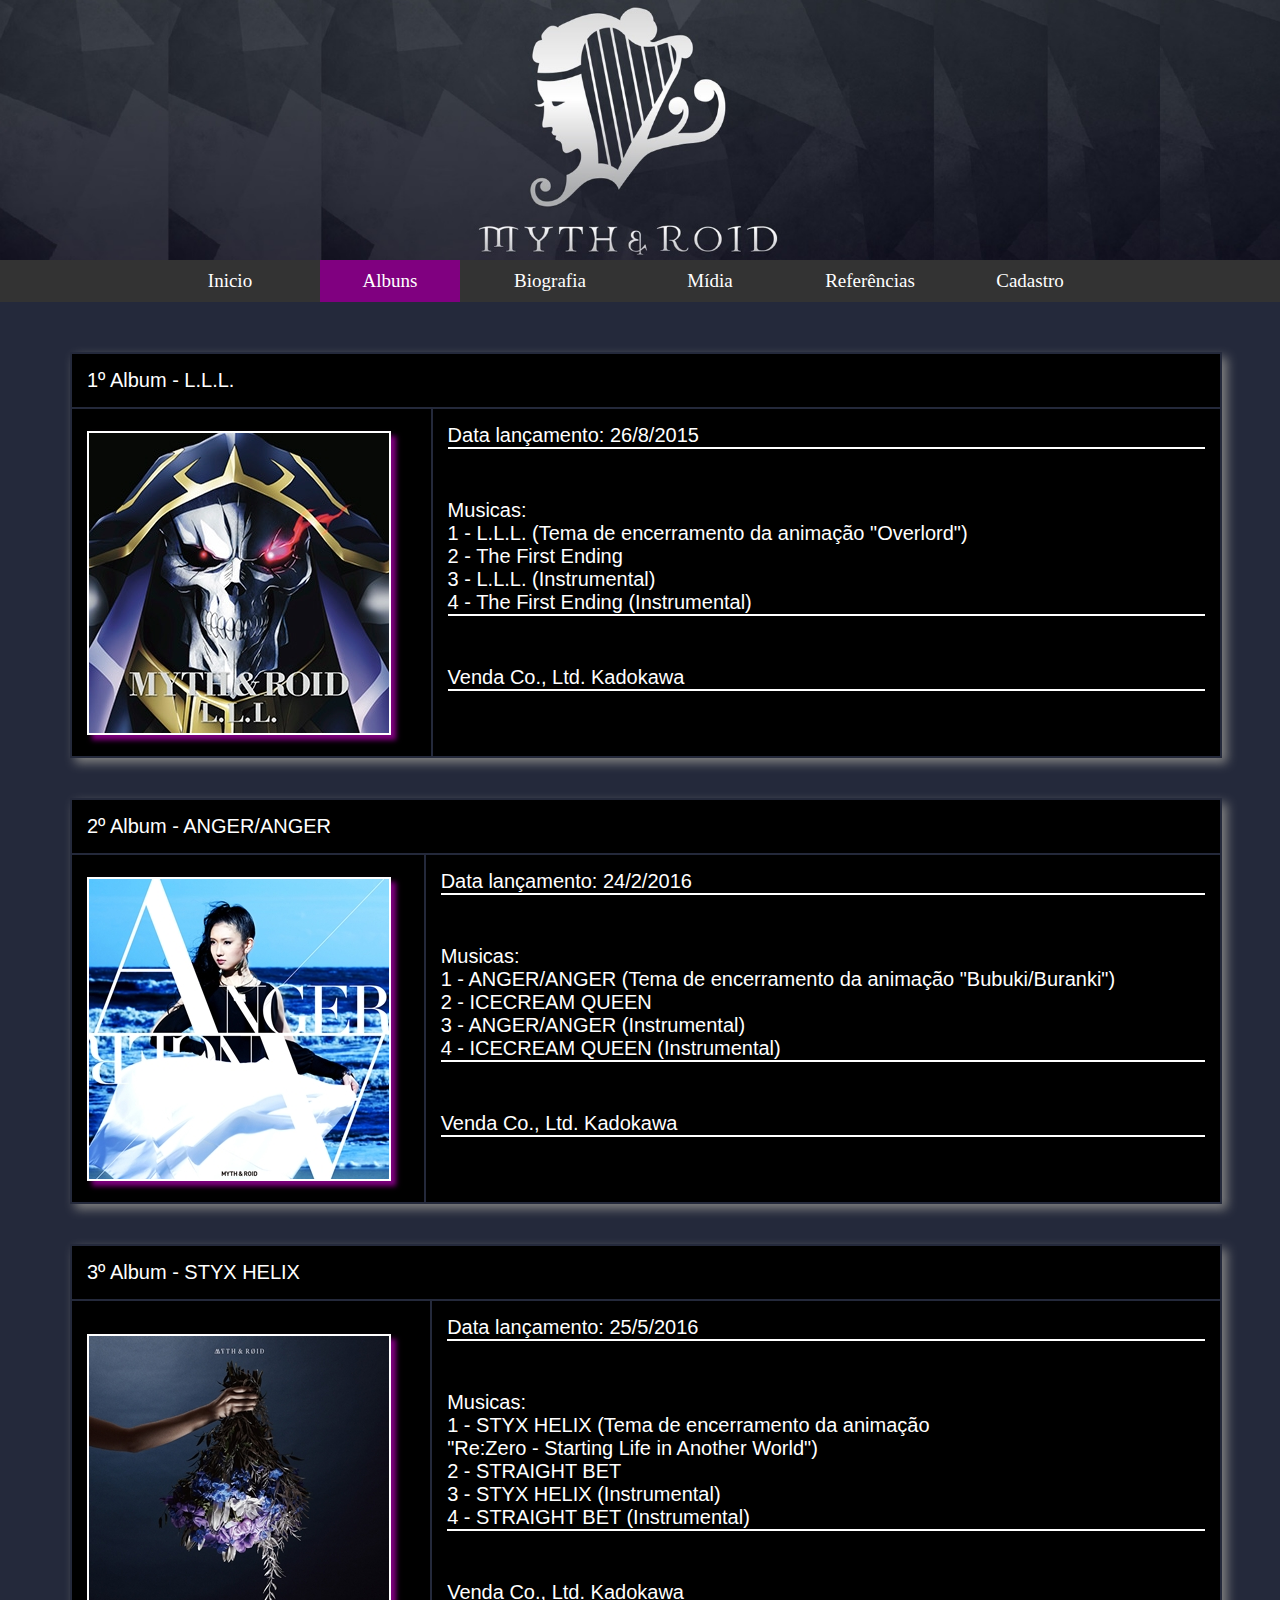
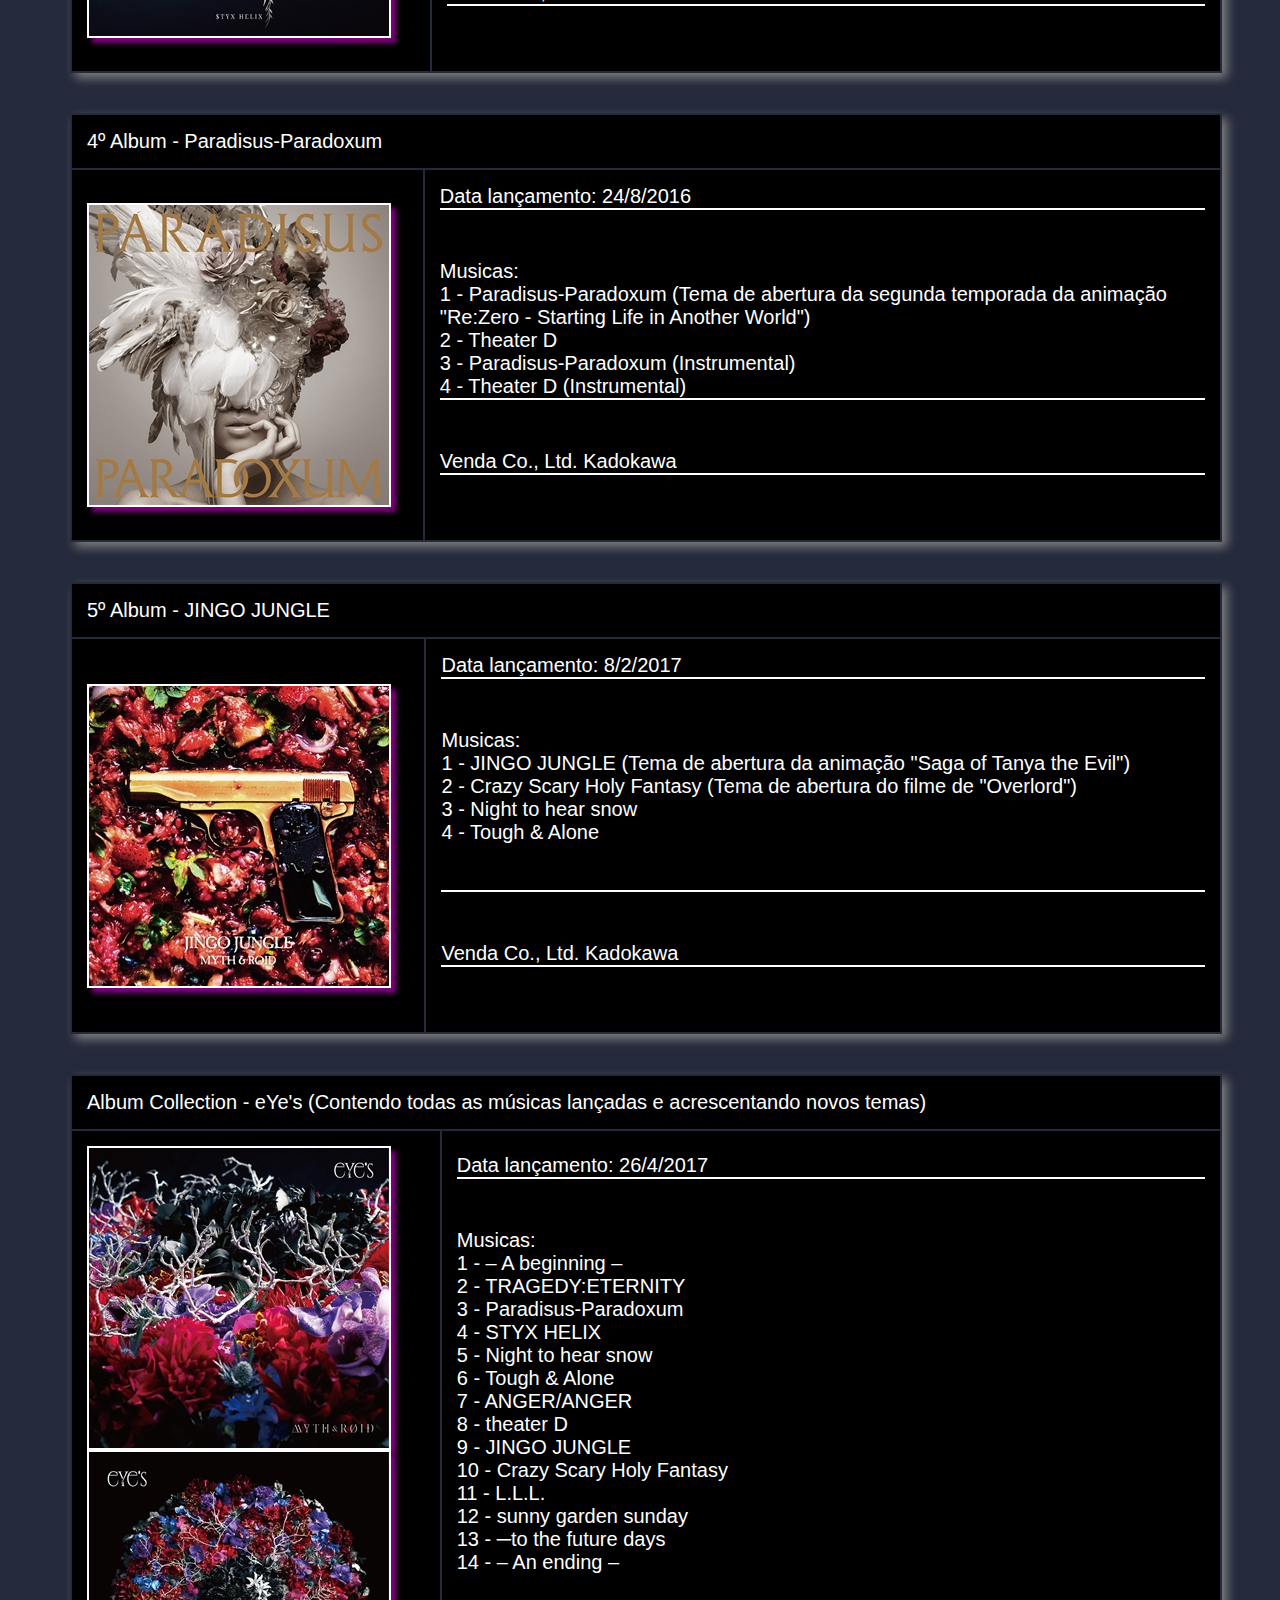
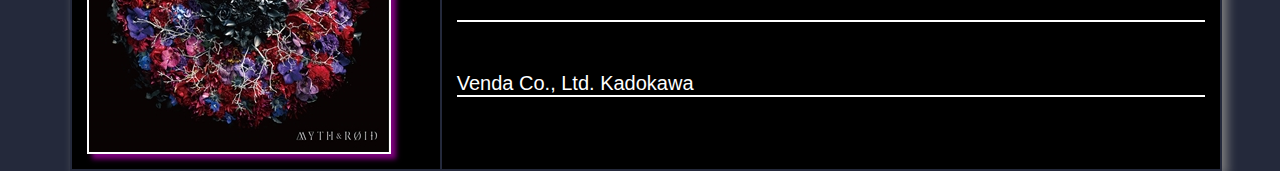
==== src/pages/albuns.html @ 66c491fd "Reorganizando Importações" ====
<html>

<head>
	<meta charset="UTF-8" />
	<link rel="stylesheet" href="../css/style.css" />
	<link rel="stylesheet" href="../css/navbar.css" />
	<title>Myth & Roid</title>
</head>

<!-- Menu -->
<header>
	<div class="fundo">
		<img src="../images/cats.jpg" />
	</div>
	<div class="menu">
		<ul>
			<li><a href="/index.html">Inicio</a></li>
			<li><a class="active" href="albuns.html">Albuns</a></li>
			<li><a href="biografia.html">Biografia</a></li>
			<li><a href="midia.html">Mídia</a></li>
			<li><a href="referencias.html">Referências</a></li>
			<li><a href="cadastro.html">Cadastro</a></li>
		</ul>
	</div>
</header>

<!--Corpo-->

<body>
	<div class="albuns">
		<table align="left" cellpadding="15" width="90%">
			<tr>
				<td colspan="2"> 1º Album - L.L.L. </td>
			<tr>
				<td><img src="../images/album1.jpg"></td>
				<td>
					<p> Data lançamento: 26/8/2015</p>
					<p>Musicas:</br>
						1 - L.L.L. (Tema de encerramento da animação
						"Overlord")&nbsp;&nbsp;&nbsp;&nbsp;&nbsp;&nbsp;&nbsp;&nbsp;&nbsp;&nbsp;&nbsp;&nbsp;&nbsp;&nbsp;&nbsp;&nbsp;&nbsp;&nbsp;&nbsp;&nbsp;&nbsp;&nbsp;&nbsp;&nbsp;&nbsp;&nbsp;&nbsp;&nbsp;&nbsp;&nbsp;&nbsp;&nbsp;&nbsp;</br>
						2 - The First Ending</br>
						3 - L.L.L. (Instrumental) </br>
						4 - The First Ending (Instrumental)</br>
					</p>
					<p> Venda Co., Ltd. Kadokawa</p>
				</td>
			</tr>
		</table>
	</div>

	<div class="albuns">
		<table align="left" cellpadding="15" width="90%">
			<tr>
				<td colspan="2"> 2º Album - ANGER/ANGER </td>
			<tr>
				<td><img src="../images/album2.jpg"></td>
				<td>
					<p> Data lançamento: 24/2/2016</p>
					<p>Musicas:</br>
						1 - ANGER/ANGER (Tema de encerramento da animação
						"Bubuki/Buranki")&nbsp;&nbsp;&nbsp;&nbsp;&nbsp;&nbsp;&nbsp;&nbsp;&nbsp;</br>
						2 - ICECREAM QUEEN</br>
						3 - ANGER/ANGER (Instrumental)</br>
						4 - ICECREAM QUEEN (Instrumental)</br>
					</p>
					<p> Venda Co., Ltd. Kadokawa</p>
			</tr>
		</table>
	</div>

	<div class="albuns">
		<table align="left" cellpadding="15" width="90%">
			<tr>
				<td colspan="2"> 3º Album - STYX HELIX </td>
			<tr>
				<td><img src="../images/album3.jpg"></td>
				<td>
					<p> Data lançamento: 25/5/2016</p>
					<p>Musicas:</br>
						1 - STYX HELIX (Tema de encerramento da
						animação&nbsp;&nbsp;&nbsp;&nbsp;&nbsp;&nbsp;&nbsp;&nbsp;&nbsp;&nbsp;&nbsp;&nbsp;&nbsp;&nbsp;&nbsp;&nbsp;&nbsp;&nbsp;&nbsp;&nbsp;&nbsp;&nbsp;&nbsp;&nbsp;&nbsp;&nbsp;&nbsp;&nbsp;&nbsp;&nbsp;&nbsp;&nbsp;&nbsp;&nbsp;&nbsp;&nbsp;&nbsp;&nbsp;&nbsp;&nbsp;</br>
						"Re:Zero - Starting Life in Another World")</br>
						2 - STRAIGHT BET</br>
						3 - STYX HELIX (Instrumental)</br>
						4 - STRAIGHT BET (Instrumental)</br>
					</p>
					<p> Venda Co., Ltd. Kadokawa</p>
			</tr>
		</table>
	</div>

	<div class="albuns">
		<table align="left" cellpadding="15" width="90%">
			<tr>
				<td colspan="2"> 4º Album - Paradisus-Paradoxum </td>
			<tr>
				<td><img src="../images/album4.jpg"></td>
				<td>
					<p> Data lançamento: 24/8/2016</p>
					<p>Musicas:</br>
						1 - Paradisus-Paradoxum (Tema de abertura da segunda temporada da animação</br>
						"Re:Zero - Starting Life in Another World")</br>
						2 - Theater D</br>
						3 - Paradisus-Paradoxum (Instrumental)</br>
						4 - Theater D (Instrumental)</br>
					</p>
					<p> Venda Co., Ltd. Kadokawa</p>
			</tr>
		</table>
	</div>

	<div class="albuns">
		<table align="left" cellpadding="15" width="90%">
			<tr>
				<td colspan="2"> 5º Album - JINGO JUNGLE </td>
			<tr>
				<td><img src="../images/album5.jpg"></td>
				<td>
					<p> Data lançamento: 8/2/2017</p>
					<p>Musicas:</br>
						1 - JINGO JUNGLE (Tema de abertura da animação "Saga of Tanya the
						Evil")&nbsp;&nbsp;&nbsp;&nbsp;&nbsp;&nbsp;</br>
						2 - Crazy Scary Holy Fantasy (Tema de abertura do filme de "Overlord")</br>
						3 - Night to hear snow</br>
						4 - Tough & Alone</br>
						</br>
						</br>
					</p>
					<p> Venda Co., Ltd. Kadokawa</p>
			</tr>

			<div class="albuns">
				<table align="left" cellpadding="15" width="90%">
					<tr>
						<td colspan="2"> Album Collection - eYe's (Contendo todas as músicas lançadas e acrescentando
							novos temas)</td>
					<tr>
						<td rowspan="2"><img src="../images/album6.jpg"></br><img src="../images/album7.jpg"></td>
						<td>
							<p> Data lançamento: 26/4/2017</p>
							<p>Musicas:</br>
								1 - – A beginning
								–&nbsp;&nbsp;&nbsp;&nbsp;&nbsp;&nbsp;&nbsp;&nbsp;&nbsp;&nbsp;&nbsp;&nbsp;&nbsp;&nbsp;&nbsp;&nbsp;&nbsp;&nbsp;&nbsp;&nbsp;&nbsp;&nbsp;&nbsp;&nbsp;&nbsp;&nbsp;&nbsp;&nbsp;&nbsp;&nbsp;&nbsp;&nbsp;&nbsp;&nbsp;&nbsp;&nbsp;&nbsp;&nbsp;&nbsp;&nbsp;&nbsp;&nbsp;&nbsp;&nbsp;&nbsp;&nbsp;&nbsp;&nbsp;&nbsp;&nbsp;&nbsp;&nbsp;&nbsp;&nbsp;&nbsp;&nbsp;&nbsp;&nbsp;&nbsp;&nbsp;&nbsp;&nbsp;&nbsp;&nbsp;&nbsp;&nbsp;&nbsp;&nbsp;&nbsp;&nbsp;&nbsp;&nbsp;&nbsp;&nbsp;&nbsp;&nbsp;&nbsp;&nbsp;&nbsp;&nbsp;&nbsp;&nbsp;&nbsp;&nbsp;&nbsp;&nbsp;&nbsp;&nbsp;&nbsp;&nbsp;&nbsp;&nbsp;</br>
								2 - TRAGEDY:ETERNITY</br>
								3 - Paradisus-Paradoxum</br>
								4 - STYX HELIX</br>
								5 - Night to hear snow</br>
								6 - Tough & Alone</br>
								7 - ANGER/ANGER </br>
								8 - theater D</br>
								9 - JINGO JUNGLE</br>
								10 - Crazy Scary Holy Fantasy</br>
								11 - L.L.L.</br>
								12 - sunny garden sunday</br>
								13 - ─to the future days</br>
								14 - – An ending –</br>
								</br>
								</br>
							</p>
							<p> Venda Co., Ltd. Kadokawa</p>
					</tr>
			</div>
</body>


<!--Rodapé-->
<footer>

</footer>

</html>
---- src/css/style.css ----
header{
	background:black;
		
}

body{
	margin-left:0px;
	margin-right:0px;
	margin-top:0px;
	font-family:calibri;
	font-size:12px;
	background:#24293B;
}


iframe {
	border:solid 1px white;
	box-shadow:5px 5px 5px purple;
}



.fundo img {
    width: 100%;
    height: auto;
}

.menu{
	font-family:arial;
	font-size:12px;
	display: flex;
	justify-content: center;
	align-items: center;
	background: #333;
	width: 100%;
}

.menu ul {	
    list-style-type: none;
    margin: 0;
    padding: 0;
    overflow: hidden;
    background-color: #333;
}

.menu li {
    float: left;
	margin-left:0px;
	font-size:12px;
}

.menu li a {
    margin-right:20px;
	margin-left:auto;
	display: block;
    color: white;
    text-align: center;
    padding: 10px 20px;
    text-decoration: none;
	font-family:calibri;
	font-size:19px;
	width: 100px;
    height: auto;
}

.menu li a:hover {
    background-color: purple;
}

.active {
    background-color: purple;
}

.index table {
	margin-top:50px;
	margin-left:70px;
	box-shadow:5px 5px 15px grey;
	margin-bottom:40px;
	
}

.index tr {
	font-family:arial;
	font-size:40px;
	background:black;
	color:white;
	
}

.index p {
	font-family:Arial;
	font-size:20px;
	margin-left:50px;
	margin-right:50px;
}

.index td img{
	border:2px solid white;
	box-shadow:5px 5px 5px purple;
	width: 100%;
    height: auto;
	
}

.index li {
	font-size:30;
	margin-left:50px;
}

.biografia table {
	margin-top:50px;
	margin-left:70px;
	box-shadow:5px 5px 15px grey;
	margin-bottom:40px;
	
}

.biografia tr {
	font-family:arial;
	font-size:40px;
	background:black;
	color:white;
	
}

.biografia tr img{
	margin-right:-218px;
	border:2px solid white;
	box-shadow:5px 5px 5px purple;
	
}


.biografia p {
	font-family:Arial;
	font-size:20px;
}


.albuns table {
	margin-top:50px;
	margin-left:70px;
	box-shadow:5px 5px 10px grey;
	margin-bottom:-10px;
	
}

.albuns tr {
	font-family:Arial;
	font-size:20px;
	background:black;
	color:white;
		
}


.albuns td img {
	border:2px solid white;
	box-shadow:5px 5px 5px purple;
	width: auto;
	
}


.albuns p {
	border-bottom:2px solid white;
	margin-bottom:50px;
	text-align: left;
	
}

.midia table {
	margin-top:50px;
	margin-left:70px;
	box-shadow:5px 5px 15px grey;
	margin-bottom:40px;
	
}

.midia tr {
	font-family:arial;
	font-size:21px;
	background:black;
	color:white;
	
}

.midia tr img{
	margin-right:-218px;
	border:2px solid white;
	box-shadow:5px 5px 5px purple;
}
	
.midia p {
	margin-right:300px;
	
}

.cadastro table {
	margin-top:50px;
	margin-left:70px;
	box-shadow:5px 5px 15px grey;
	margin-bottom:40px;
	
}

.cadastro tr {
	font-family:arial;
	font-size:21px;
	background:black;
	color:white;
	
}

.cadastro tr img{
	margin-right:-218px;
	border:2px solid white;
	box-shadow:5px 5px 5px purple;
}
	
.cadastro p {
	margin-right:300px;
	
}

.referencias table {
	margin-top:50px;
	margin-left:70px;
	box-shadow:5px 5px 15px grey;
	margin-bottom:40px;
	
}

.referencias tr {
	font-family:arial;
	font-size:40px;
	background:black;
	color:white;
	
}


.referencias p {
	font-family:Arial;
	font-size:25px;
}
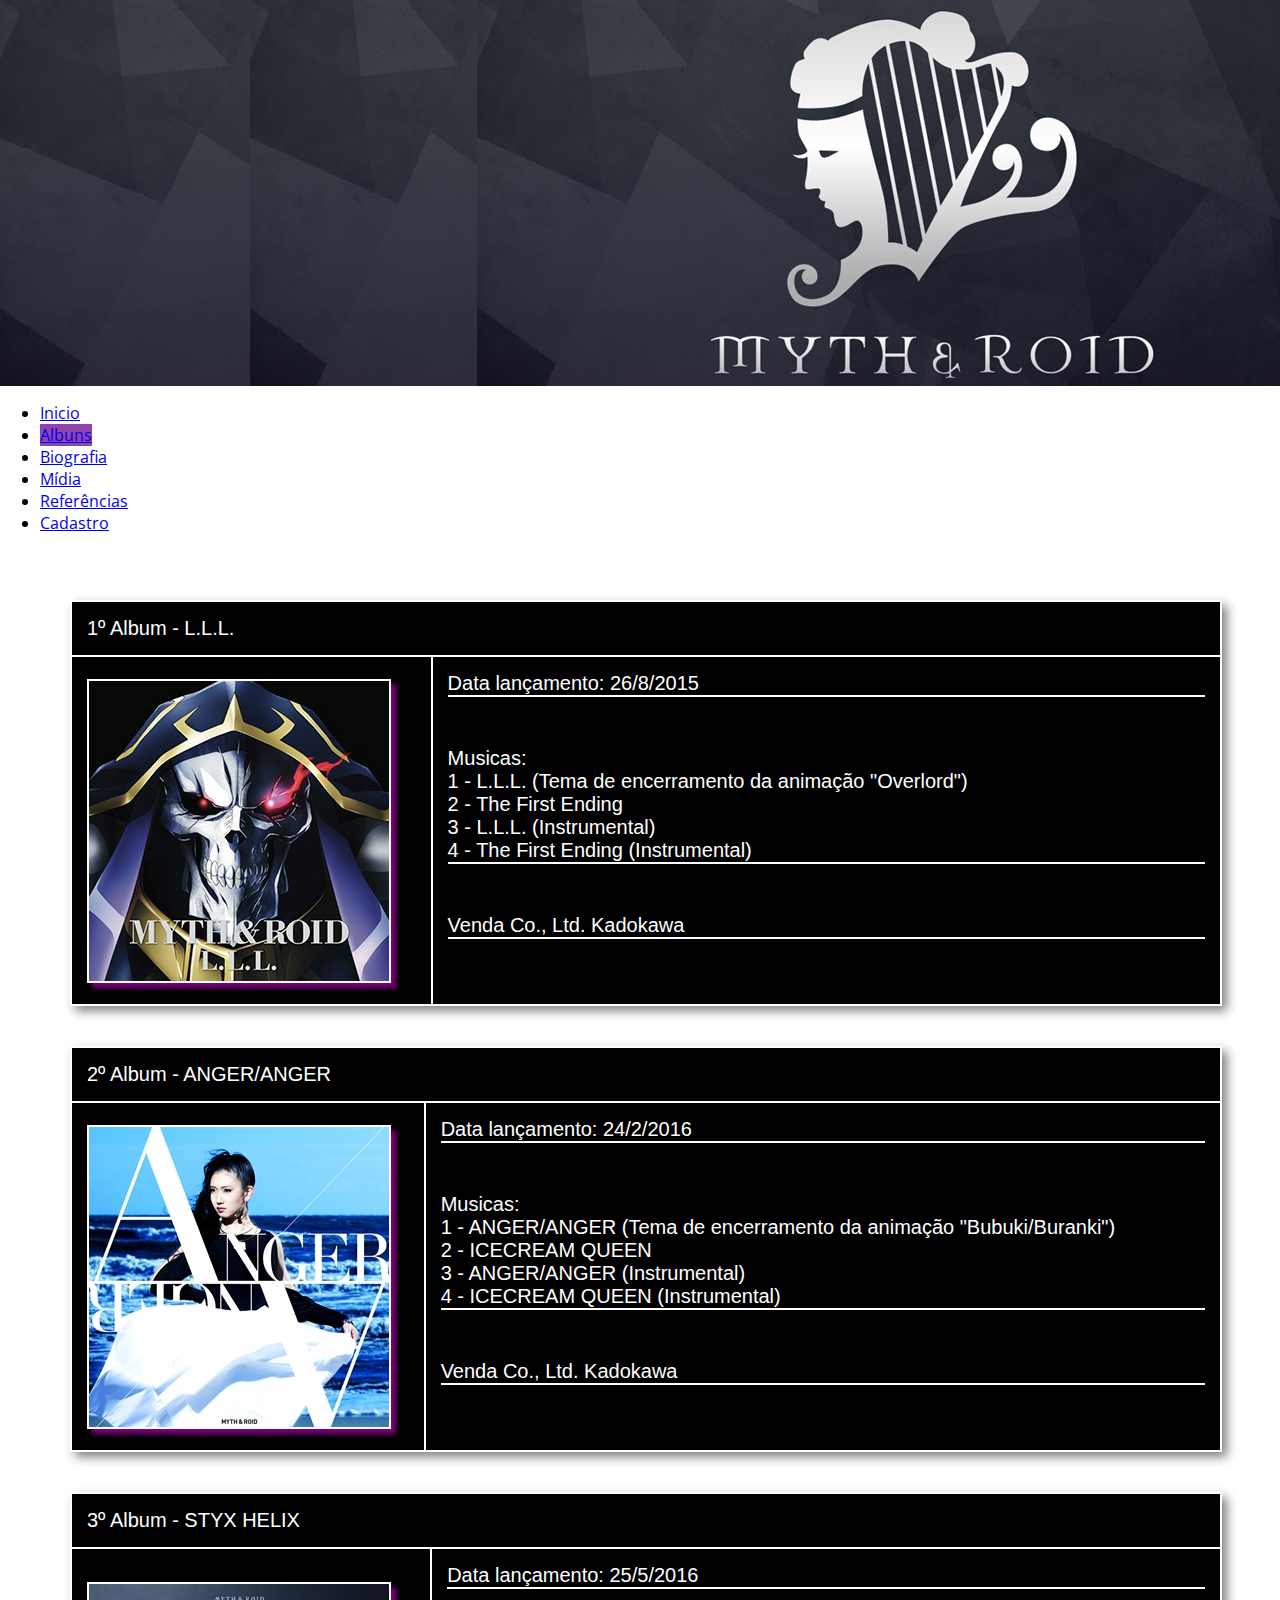
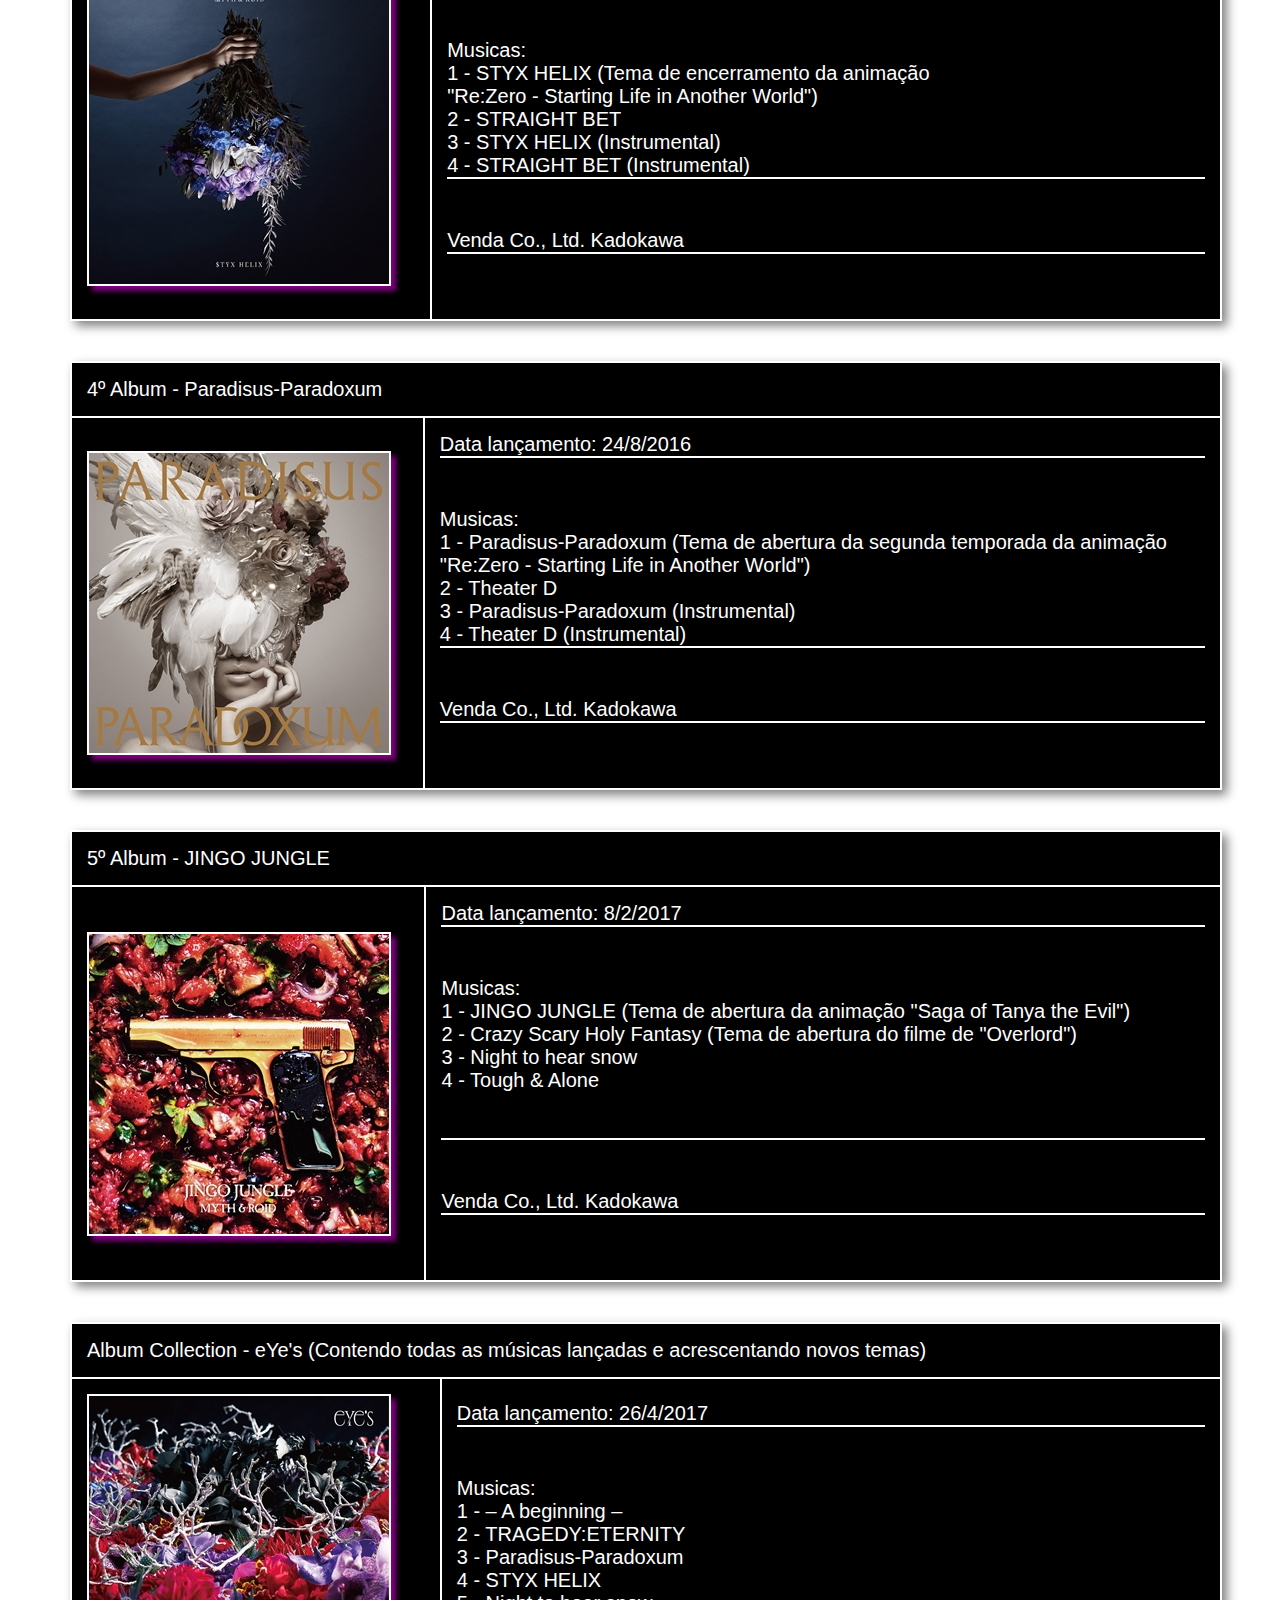
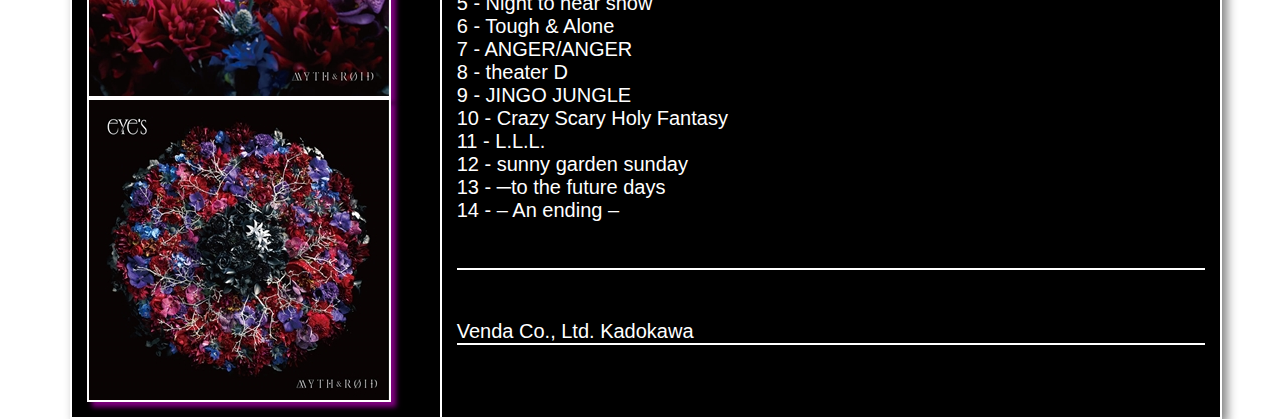
==== commit dc15b4f9: "Redefinindo pastas e criando estrutura da home." ====
--- a/src/pages/albuns.html
+++ b/src/pages/albuns.html
@@ -2,37 +2,33 @@
 
 <head>
 	<meta charset="UTF-8" />
-	<link rel="stylesheet" href="../css/style.css" />
-	<link rel="stylesheet" href="../css/navbar.css" />
+	<link rel="stylesheet" href="../css/basis.css" />
+	<link rel="stylesheet" href="../css/header.css" />
 	<title>Myth & Roid</title>
 </head>
-
-<!-- Menu -->
-<header>
-	<div class="fundo">
-		<img src="../images/cats.jpg" />
-	</div>
-	<div class="menu">
-		<ul>
-			<li><a href="/index.html">Inicio</a></li>
-			<li><a class="active" href="albuns.html">Albuns</a></li>
-			<li><a href="biografia.html">Biografia</a></li>
-			<li><a href="midia.html">Mídia</a></li>
-			<li><a href="referencias.html">Referências</a></li>
-			<li><a href="cadastro.html">Cadastro</a></li>
-		</ul>
-	</div>
-</header>
-
-<!--Corpo-->
-
 <body>
+	<!-- Menu -->
+	<header>
+		<div class="fundo">
+			<img src="../../assets/images/cats.jpg" />
+		</div>
+		<div class="menu">
+			<ul>
+				<li><a href="/index.html">Inicio</a></li>
+				<li><a class="active" href="albuns.html">Albuns</a></li>
+				<li><a href="biografia.html">Biografia</a></li>
+				<li><a href="midia.html">Mídia</a></li>
+				<li><a href="referencias.html">Referências</a></li>
+				<li><a href="contato.html">Cadastro</a></li>
+			</ul>
+		</div>
+	</header>
 	<div class="albuns">
 		<table align="left" cellpadding="15" width="90%">
 			<tr>
 				<td colspan="2"> 1º Album - L.L.L. </td>
 			<tr>
-				<td><img src="../images/album1.jpg"></td>
+				<td><img src="../../assets/images/album1.jpg"></td>
 				<td>
 					<p> Data lançamento: 26/8/2015</p>
 					<p>Musicas:</br>
@@ -53,7 +49,7 @@
 			<tr>
 				<td colspan="2"> 2º Album - ANGER/ANGER </td>
 			<tr>
-				<td><img src="../images/album2.jpg"></td>
+				<td><img src="../../assets/images/album2.jpg"></td>
 				<td>
 					<p> Data lançamento: 24/2/2016</p>
 					<p>Musicas:</br>
@@ -73,7 +69,7 @@
 			<tr>
 				<td colspan="2"> 3º Album - STYX HELIX </td>
 			<tr>
-				<td><img src="../images/album3.jpg"></td>
+				<td><img src="../../assets/images/album3.jpg"></td>
 				<td>
 					<p> Data lançamento: 25/5/2016</p>
 					<p>Musicas:</br>
@@ -94,7 +90,7 @@
 			<tr>
 				<td colspan="2"> 4º Album - Paradisus-Paradoxum </td>
 			<tr>
-				<td><img src="../images/album4.jpg"></td>
+				<td><img src="../../assets/images/album4.jpg"></td>
 				<td>
 					<p> Data lançamento: 24/8/2016</p>
 					<p>Musicas:</br>
@@ -114,7 +110,7 @@
 			<tr>
 				<td colspan="2"> 5º Album - JINGO JUNGLE </td>
 			<tr>
-				<td><img src="../images/album5.jpg"></td>
+				<td><img src="../../assets/images/album5.jpg"></td>
 				<td>
 					<p> Data lançamento: 8/2/2017</p>
 					<p>Musicas:</br>
@@ -135,7 +131,7 @@
 						<td colspan="2"> Album Collection - eYe's (Contendo todas as músicas lançadas e acrescentando
 							novos temas)</td>
 					<tr>
-						<td rowspan="2"><img src="../images/album6.jpg"></br><img src="../images/album7.jpg"></td>
+						<td rowspan="2"><img src="../../assets/images/album6.jpg"></br><img src="../../assets/images/album7.jpg"></td>
 						<td>
 							<p> Data lançamento: 26/4/2017</p>
 							<p>Musicas:</br>
--- a/src/css/basis.css
+++ b/src/css/basis.css
@@ -0,0 +1,161 @@
+@import url('https://fonts.googleapis.com/css?family=Cinzel:400,700&display=swap');
+@import url('https://fonts.googleapis.com/css?family=ZCOOL+XiaoWei&display=swap');
+@import url('https://fonts.googleapis.com/css?family=Open+Sans:400,600,700,800&display=swap');
+
+body {
+	margin: 0;
+	padding: 0;
+	box-sizing: border-box;
+	font-family: 'Open Sans', sans-serif;
+}
+
+.index table {
+	margin-top: 50px;
+	margin-left: 70px;
+	box-shadow: 5px 5px 15px grey;
+	margin-bottom: 40px;
+}
+
+.index tr {
+	font-family: arial;
+	font-size: 40px;
+	background: black;
+	color: white;
+}
+
+.index p {
+	font-family: Arial;
+	font-size: 20px;
+	margin-left: 50px;
+	margin-right: 50px;
+}
+
+.index td img {
+	border: 2px solid white;
+	box-shadow: 5px 5px 5px purple;
+	width: 100%;
+	height: auto;
+}
+
+.index li {
+	font-size: 30;
+	margin-left: 50px;
+}
+
+.biografia table {
+	margin-top: 50px;
+	margin-left: 70px;
+	box-shadow: 5px 5px 15px grey;
+	margin-bottom: 40px;
+}
+
+.biografia tr {
+	font-family: arial;
+	font-size: 40px;
+	background: black;
+	color: white;
+}
+
+.biografia tr img {
+	margin-right: -218px;
+	border: 2px solid white;
+	box-shadow: 5px 5px 5px purple;
+}
+
+.biografia p {
+	font-family: Arial;
+	font-size: 20px;
+}
+
+.albuns table {
+	margin-top: 50px;
+	margin-left: 70px;
+	box-shadow: 5px 5px 10px grey;
+	margin-bottom: -10px;
+}
+
+.albuns tr {
+	font-family: Arial;
+	font-size: 20px;
+	background: black;
+	color: white;
+}
+
+.albuns td img {
+	border: 2px solid white;
+	box-shadow: 5px 5px 5px purple;
+	width: auto;
+}
+
+.albuns p {
+	border-bottom: 2px solid white;
+	margin-bottom: 50px;
+	text-align: left;
+}
+
+.midia table {
+	margin-top: 50px;
+	margin-left: 70px;
+	box-shadow: 5px 5px 15px grey;
+	margin-bottom: 40px;
+}
+
+.midia tr {
+	font-family: arial;
+	font-size: 21px;
+	background: black;
+	color: white;
+}
+
+.midia tr img {
+	margin-right: -218px;
+	border: 2px solid white;
+	box-shadow: 5px 5px 5px purple;
+}
+
+.midia p {
+	margin-right: 300px;
+}
+
+.cadastro table {
+	margin-top: 50px;
+	margin-left: 70px;
+	box-shadow: 5px 5px 15px grey;
+	margin-bottom: 40px;
+}
+
+.cadastro tr {
+	font-family: arial;
+	font-size: 21px;
+	background: black;
+	color: white;
+}
+
+.cadastro tr img {
+	margin-right: -218px;
+	border: 2px solid white;
+	box-shadow: 5px 5px 5px purple;
+}
+
+.cadastro p {
+	margin-right: 300px;
+}
+
+.referencias table {
+	margin-top: 50px;
+	margin-left: 70px;
+	box-shadow: 5px 5px 15px grey;
+	margin-bottom: 40px;
+}
+
+.referencias tr {
+	font-family: arial;
+	font-size: 40px;
+	background: black;
+	color: white;
+}
+
+.referencias p {
+	font-family: Arial;
+	font-size: 25px;
+}--- a/src/css/header.css
+++ b/src/css/header.css
@@ -0,0 +1,58 @@
+:root {
+    --bg: #333;
+    --bg-featured: #8e44ad;
+    --text: #fff;
+}
+
+.header img {
+    width: 100%;
+    height: auto;
+}
+
+.header .navbar {
+    display: flex;
+    justify-content: center;
+    align-items: center;  
+    width: 100%;
+    background: var(--bg);
+}
+
+.navbar .nav {
+    display: flex;
+    justify-content: space-around;
+    align-items: center;
+    flex-wrap: wrap;
+    list-style-type: none;
+    height: auto;    
+    width: 100%;
+    padding: 0;
+    margin: 0;
+    background-color: var(--bg);
+}
+
+.navbar .nav-item { 
+    display: flex;
+    justify-content: center;
+    align-items: center;
+    height: 50px;
+}
+
+.nav-item .nav-link {
+    display: flex;
+    justify-content: center;
+    align-items: center;
+    width: 100px;    
+    height: 100%;   
+    text-align: center;          
+    padding: 0px 10px;
+    text-decoration: none; 
+    color: var(--text); 
+}
+
+.nav-item .nav-link:hover {
+    background-color: var(--bg-featured);
+}
+
+.active {
+    background-color: var(--bg-featured);
+}